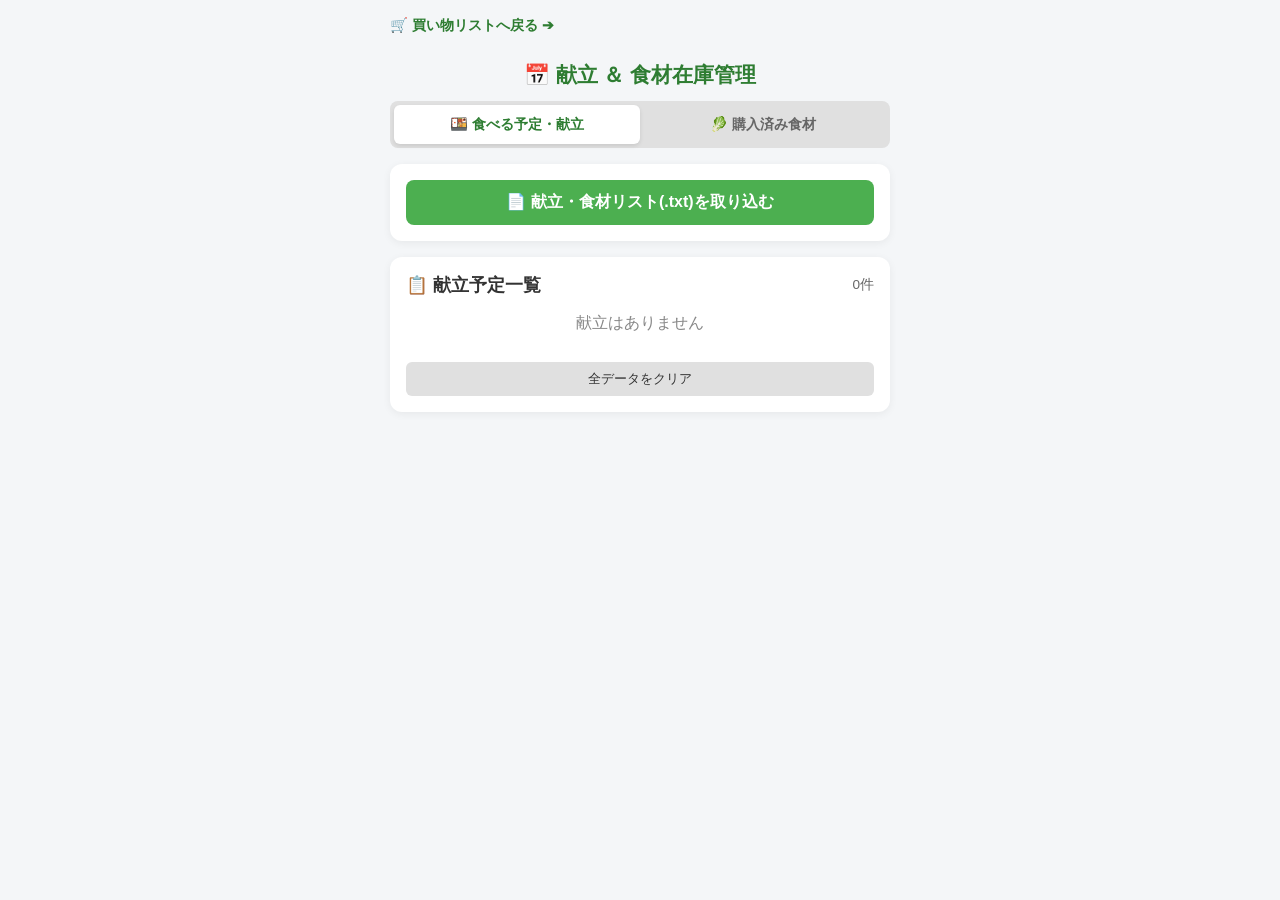
==== stock.html @ 0cb2669f "Add files via upload" ====
<!DOCTYPE html>
<html lang="ja">
<head>
  <meta charset="UTF-8">
  <meta name="viewport" content="width=device-width, initial-scale=1.0">
  <title>📅 献立 ＆ 食材在庫管理</title>
  <style>
    * { box-sizing: border-box; }
    body {
      font-family: -apple-system, BlinkMacSystemFont, "Segoe UI", Roboto, sans-serif;
      background: #f4f6f8;
      margin: 0;
      padding: 16px;
      color: #333;
    }
    .container { max-width: 500px; margin: 0 auto; }
    
    .nav-link {
      display: inline-block;
      margin-bottom: 12px;
      color: #2e7d32;
      font-weight: bold;
      text-decoration: none;
      font-size: 0.9rem;
    }
    
    h1 { font-size: 1.3rem; text-align: center; color: #2e7d32; margin-bottom: 12px; }
    
    /* タブバー */
    .tab-bar {
      display: flex;
      background: #e0e0e0;
      border-radius: 8px;
      padding: 4px;
      margin-bottom: 16px;
    }
    .tab-btn {
      flex: 1;
      padding: 10px 4px;
      border: none;
      background: transparent;
      font-weight: bold;
      font-size: 0.9rem;
      border-radius: 6px;
      cursor: pointer;
      color: #666;
      text-align: center;
    }
    .tab-btn.active {
      background: #fff;
      color: #2e7d32;
      box-shadow: 0 2px 4px rgba(0,0,0,0.1);
    }

    .card {
      background: #fff;
      border-radius: 12px;
      padding: 16px;
      margin-bottom: 16px;
      box-shadow: 0 2px 8px rgba(0,0,0,0.06);
    }
    input[type="file"] { display: none; }
    .custom-file-btn {
      display: block;
      background: #4CAF50;
      color: white;
      padding: 12px;
      border-radius: 8px;
      text-align: center;
      font-weight: bold;
      cursor: pointer;
    }

    /* 1行ごとの献立スケジュールカード */
    .menu-schedule-row {
      display: flex;
      align-items: center;
      justify-content: space-between;
      padding: 12px 14px;
      margin-bottom: 8px;
      background-color: #ffffff;
      border: 1px solid #e0e0e0;
      border-radius: 8px;
      cursor: pointer;
      user-select: none;
      transition: background-color 0.2s, opacity 0.2s;
    }
    .menu-schedule-row:active {
      background-color: #f0f0f0;
    }

    .menu-info {
      display: flex;
      align-items: center;
      gap: 10px;
      flex: 1;
    }
    .menu-name {
      font-weight: bold;
      font-size: 1rem;
      color: #333;
    }
    .menu-schedule-tag {
      font-size: 0.85rem;
      color: #2e7d32;
      background-color: #e8f5e9;
      padding: 3px 8px;
      border-radius: 4px;
      font-weight: bold;
    }

    .status-badge {
      font-size: 0.8rem;
      font-weight: bold;
      padding: 6px 10px;
      border-radius: 20px;
    }
    .status-badge.uncooked {
      background-color: #e3f2fd;
      color: #1976d2;
    }
    .status-badge.cooked {
      background-color: #e0e0e0;
      color: #616161;
    }

    /* 調理済み（食べた）状態のグレーアウト */
    .menu-schedule-row.is-cooked {
      background-color: #f5f5f5;
      border-color: #eee;
      opacity: 0.6;
    }
    .menu-schedule-row.is-cooked .menu-name {
      text-decoration: line-through;
      color: #888;
    }

    /* 食材在庫リスト表示 */
    .stock-item {
      display: flex;
      align-items: center;
      justify-content: space-between;
      padding: 10px;
      border-bottom: 1px solid #eee;
    }
    .stock-item.empty {
      background: #f5f5f5;
      opacity: 0.5;
    }
    .stock-name {
      font-weight: bold;
      font-size: 0.95rem;
    }
    .stock-item.empty .stock-name {
      text-decoration: line-through;
    }
    .qty-control {
      display: flex;
      align-items: center;
      gap: 8px;
    }
    .btn-qty {
      background: #e0e0e0;
      border: none;
      border-radius: 4px;
      width: 28px;
      height: 28px;
      font-weight: bold;
      cursor: pointer;
      font-size: 1rem;
    }

    .clear-btn {
      background: #e0e0e0;
      color: #333;
      border: none;
      border-radius: 6px;
      padding: 8px 12px;
      width: 100%;
      cursor: pointer;
      margin-top: 12px;
    }
  </style>
</head>
<body>

<div class="container">
  <a href="index.html" class="nav-link">🛒 買い物リストへ戻る ➔</a>

  <h1>📅 献立 ＆ 食材在庫管理</h1>

  <!-- タブボタン -->
  <div class="tab-bar">
    <button id="tabBtn1" class="tab-btn active" onclick="switchTab('schedule')">🍱 食べる予定・献立</button>
    <button id="tabBtn2" class="tab-btn" onclick="switchTab('stock')">🥬 購入済み食材</button>
  </div>

  <!-- txt読み込みエリア -->
  <div class="card">
    <label class="custom-file-btn">
      📄 献立・食材リスト(.txt)を取り込む
      <input type="file" id="txtFileInput" accept=".txt" onchange="importTxtFile(event)">
    </label>
  </div>

  <!-- タブ①：献立スケジュール（1行ずつ表示） -->
  <div id="tabContentSchedule" class="card">
    <div style="display: flex; justify-content: space-between; align-items: center; margin-bottom: 12px;">
      <h2 style="font-size: 1.1rem; margin: 0;">📋 献立予定一覧</h2>
      <span id="menuCount" style="font-size: 0.85rem; color: #666;">0件</span>
    </div>

    <div id="menuScheduleList"></div>
    <button type="button" class="clear-btn" onclick="clearAllData()">全データをクリア</button>
  </div>

  <!-- タブ②：購入済み食材一覧 -->
  <div id="tabContentStock" class="card" style="display: none;">
    <div style="display: flex; justify-content: space-between; align-items: center; margin-bottom: 12px;">
      <h2 style="font-size: 1.1rem; margin: 0;">🥬 食材在庫リスト</h2>
      <span id="stockCount" style="font-size: 0.85rem; color: #666;">0種類</span>
    </div>

    <div id="stockList"></div>
    <button type="button" class="clear-btn" onclick="clearAllData()">全データをクリア</button>
  </div>
</div>

<script>
  let scheduleItems = JSON.parse(localStorage.getItem('scheduleItems')) || [];
  let stockIngredients = JSON.parse(localStorage.getItem('stockIngredients')) || {};

  function saveData() {
    localStorage.setItem('scheduleItems', JSON.stringify(scheduleItems));
    localStorage.setItem('stockIngredients', JSON.stringify(stockIngredients));
    renderSchedule();
    renderStock();
  }

  // タブ切り替え処理
  function switchTab(tabName) {
    const isSchedule = tabName === 'schedule';
    document.getElementById('tabContentSchedule').style.display = isSchedule ? 'block' : 'none';
    document.getElementById('tabContentStock').style.display = isSchedule ? 'none' : 'block';
    
    document.getElementById('tabBtn1').classList.toggle('active', isSchedule);
    document.getElementById('tabBtn2').classList.toggle('active', !isSchedule);
  }

  // txt取り込み処理
  function importTxtFile(event) {
    const file = event.target.files[0];
    if (!file) return;

    const reader = new FileReader();
    reader.onload = function(e) {
      const text = e.target.result;
      const lines = text.split('\n');

      let currentMenu = null;
      let addedCount = 0;

      lines.forEach(line => {
        const trimmed = line.trim();
        
        if (trimmed.startsWith('■')) {
          if (currentMenu) {
            scheduleItems.push(currentMenu);
            addedCount++;
          }
          currentMenu = {
            id: Date.now() + Math.random(),
            name: trimmed.replace('■', '').replace(/\(×\d+\)/, '').trim(),
            schedules: [{ day: '月', time: '昼', eaten: false }], // デフォルト予定
            ingredients: []
          };
        } 
        else if (trimmed.startsWith('・') && currentMenu) {
          const ingName = trimmed.replace('・', '').split('(')[0].trim();
          currentMenu.ingredients.push(ingName);
          
          if (stockIngredients[ingName] === undefined) {
            stockIngredients[ingName] = 1;
          }
        }
      });

      if (currentMenu) {
        scheduleItems.push(currentMenu);
        addedCount++;
      }

      saveData();
      alert(`${addedCount} 件の献立を取り込みました！`);
      event.target.value = '';
    };
    reader.readAsText(file);
  }

  // 1. 献立タブの描画（1行ずつ表示）
  function renderSchedule() {
    const container = document.getElementById('menuScheduleList');
    const countEl = document.getElementById('menuCount');
    container.innerHTML = '';

    let totalScheduleCount = 0;

    if (scheduleItems.length === 0) {
      container.innerHTML = '<p style="color: #888; text-align: center;">献立はありません</p>';
      countEl.textContent = '0件';
      return;
    }

    scheduleItems.forEach((menu, menuIndex) => {
      const schedules = (menu.schedules && menu.schedules.length > 0)
        ? menu.schedules
        : [{ day: '未定', time: '', eaten: false }];

      schedules.forEach((sch, schIndex) => {
        totalScheduleCount++;
        const row = document.createElement('div');
        const isEaten = sch.eaten || false;

        row.className = `menu-schedule-row ${isEaten ? 'is-cooked' : ''}`;
        
        // 行全体をタップした時の「食べた / 未調理」切り替え
        row.onclick = () => toggleEat(menuIndex, schIndex);

        const timeText = sch.time ? ` ${sch.time}` : '';
        const scheduleTag = `${sch.day}${timeText}`;

        row.innerHTML = `
          <div class="menu-info">
            <span class="menu-name">${menu.name}</span>
            <span class="menu-schedule-tag">${scheduleTag}</span>
          </div>
          <div>
            <span class="status-badge ${isEaten ? 'cooked' : 'uncooked'}">
              ${isEaten ? '✓ 食べた' : '未調理'}
            </span>
          </div>
        `;

        container.appendChild(row);
      });
    });

    countEl.textContent = `${totalScheduleCount}件`;
  }

  // 2. 食材在庫タブの描画
  function renderStock() {
    const container = document.getElementById('stockList');
    const countEl = document.getElementById('stockCount');
    const keys = Object.keys(stockIngredients);
    container.innerHTML = '';
    countEl.textContent = `${keys.length}種類`;

    if (keys.length === 0) {
      container.innerHTML = '<p style="color: #888; text-align: center;">食材はありません</p>';
      return;
    }

    keys.forEach(ingName => {
      const qty = stockIngredients[ingName];
      const div = document.createElement('div');
      div.className = `stock-item ${qty === 0 ? 'empty' : ''}`;

      div.innerHTML = `
        <span class="stock-name">${ingName}</span>
        <div class="qty-control">
          <button class="btn-qty" onclick="changeStockQty('${ingName}', -1)">-</button>
          <span style="font-weight:bold; min-width:30px; text-align:center;">${qty}</span>
          <button class="btn-qty" onclick="changeStockQty('${ingName}', 1)">+</button>
        </div>
      `;
      container.appendChild(div);
    });
  }

  // 行タップ時の「食べた！」切り替え ＆ 食材在庫連動処理
  function toggleEat(menuIndex, schIndex) {
    const menu = scheduleItems[menuIndex];
    if (!menu) return;

    if (!menu.schedules || menu.schedules.length === 0) {
      menu.schedules = [{ day: '未定', time: '', eaten: false }];
    }

    const sch = menu.schedules[schIndex];
    sch.eaten = !sch.eaten; // 反転

    // 献立に含まれる食材の在庫を「-1」または「+1」減減算
    if (menu.ingredients && menu.ingredients.length > 0) {
      menu.ingredients.forEach(ingName => {
        if (stockIngredients[ingName] !== undefined) {
          if (sch.eaten) {
            stockIngredients[ingName] = Math.max(0, stockIngredients[ingName] - 1);
          } else {
            stockIngredients[ingName] += 1;
          }
        }
      });
    }

    saveData();
  }

  function changeStockQty(ingName, delta) {
    if (stockIngredients[ingName] !== undefined) {
      stockIngredients[ingName] = Math.max(0, stockIngredients[ingName] + delta);
      saveData();
    }
  }

  function clearAllData() {
    if (confirm('すべてのデータ（献立・食材在庫）を初期化しますか？')) {
      scheduleItems = [];
      stockIngredients = {};
      saveData();
    }
  }

  renderSchedule();
  renderStock();
</script>

</body>
</html>
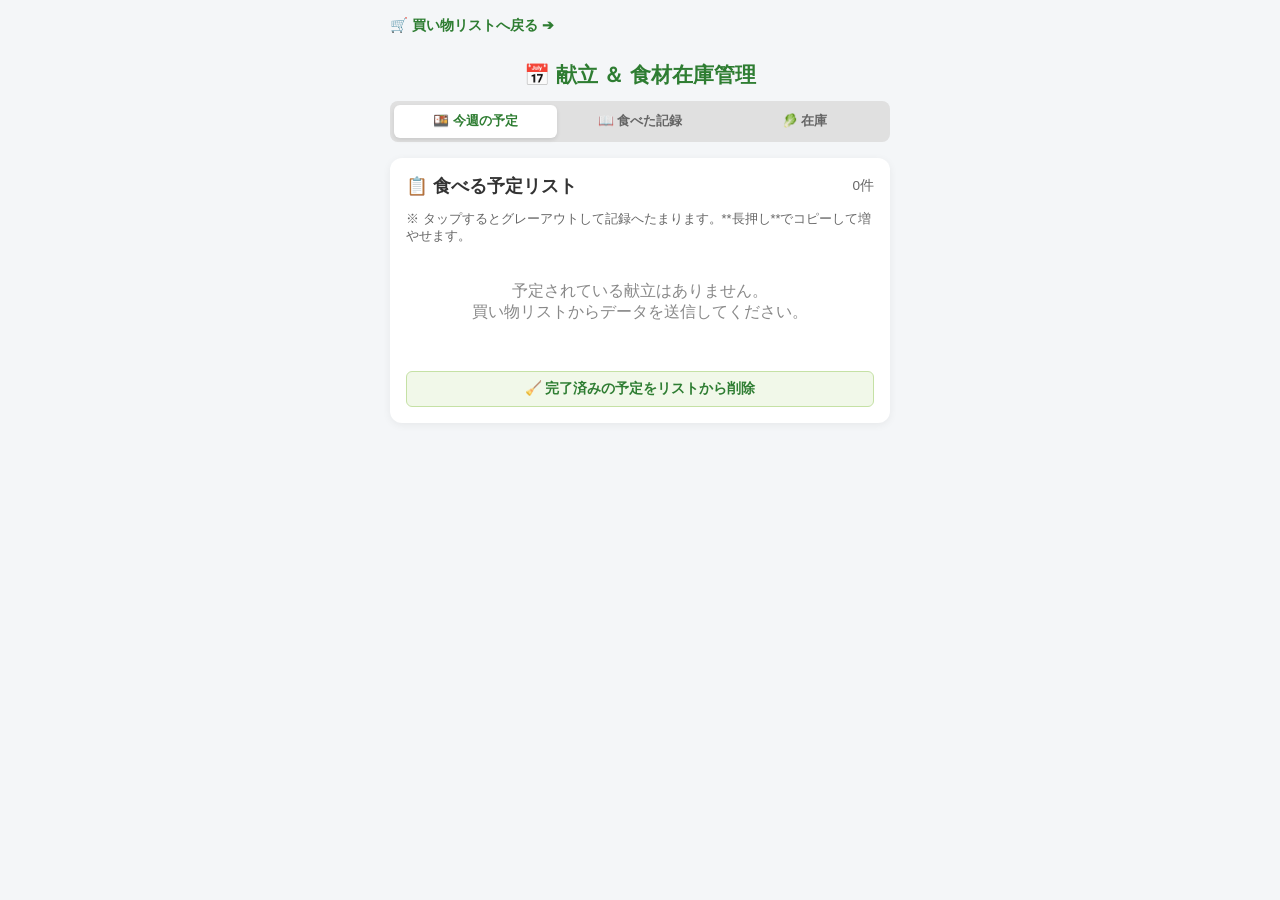
==== commit 0d843f49: "Add files via upload" ====
--- a/stock.html
+++ b/stock.html
@@ -33,14 +33,15 @@
       border-radius: 8px;
       padding: 4px;
       margin-bottom: 16px;
+      gap: 2px;
     }
     .tab-btn {
       flex: 1;
-      padding: 10px 4px;
+      padding: 8px 2px;
       border: none;
       background: transparent;
       font-weight: bold;
-      font-size: 0.9rem;
+      font-size: 0.8rem;
       border-radius: 6px;
       cursor: pointer;
       color: #666;
@@ -59,83 +60,137 @@
       margin-bottom: 16px;
       box-shadow: 0 2px 8px rgba(0,0,0,0.06);
     }
-    input[type="file"] { display: none; }
-    .custom-file-btn {
-      display: block;
-      background: #4CAF50;
-      color: white;
-      padding: 12px;
-      border-radius: 8px;
-      text-align: center;
-      font-weight: bold;
-      cursor: pointer;
-    }
-
-    /* 1行ごとの献立スケジュールカード */
-    .menu-schedule-row {
+
+    /* シンプルな1行スケジュールカード */
+    .schedule-row-simple {
       display: flex;
       align-items: center;
       justify-content: space-between;
-      padding: 12px 14px;
-      margin-bottom: 8px;
       background-color: #ffffff;
       border: 1px solid #e0e0e0;
       border-radius: 8px;
+      padding: 10px 14px;
+      margin-bottom: 8px;
       cursor: pointer;
       user-select: none;
       transition: background-color 0.2s, opacity 0.2s;
     }
-    .menu-schedule-row:active {
-      background-color: #f0f0f0;
-    }
-
-    .menu-info {
+    .schedule-row-simple:hover {
+      background-color: #f9fbf8;
+    }
+
+    /* グレーアウト（完了）時のスタイル */
+    .schedule-row-simple.completed {
+      background-color: #eeeeee !important;
+      border-color: #dddddd !important;
+      opacity: 0.7;
+    }
+    .schedule-row-simple.completed .menu-name {
+      text-decoration: line-through;
+      color: #777;
+    }
+    .schedule-row-simple.completed .select-mini {
+      color: #888;
+      background: #e0e0e0;
+      pointer-events: none;
+    }
+
+    .menu-name {
+      font-weight: bold;
+      font-size: 1rem;
+      color: #333;
+      flex-grow: 1;
+      margin-right: 10px;
+    }
+
+    .schedule-controls {
       display: flex;
       align-items: center;
-      gap: 10px;
-      flex: 1;
-    }
-    .menu-name {
-      font-weight: bold;
-      font-size: 1rem;
+      gap: 6px;
+    }
+
+    .select-mini {
+      padding: 3px 6px;
+      font-size: 0.85rem;
+      border-radius: 4px;
+      border: 1px solid #ccc;
+      background: #fff;
+    }
+
+    .btn-del-sm {
+      background: transparent;
+      color: #c62828;
+      border: none;
+      font-size: 0.9rem;
+      font-weight: bold;
+      cursor: pointer;
+      padding: 2px 6px;
+    }
+
+    /* アコーディオン */
+    .accordion-group {
+      margin-bottom: 10px;
+      border: 1px solid #e0e0e0;
+      border-radius: 8px;
+      overflow: hidden;
+    }
+    .accordion-header {
+      background-color: #f1f8e9;
+      color: #2e7d32;
+      padding: 12px 14px;
+      font-weight: bold;
+      font-size: 0.95rem;
+      cursor: pointer;
+      display: flex;
+      justify-content: space-between;
+      align-items: center;
+      user-select: none;
+    }
+    .accordion-content {
+      display: none;
+      padding: 10px;
+      background-color: #fff;
+      border-top: 1px solid #e0e0e0;
+    }
+    .accordion-content.open {
+      display: block;
+    }
+
+    .history-row {
+      display: flex;
+      align-items: center;
+      justify-content: space-between;
+      padding: 8px 10px;
+      margin-bottom: 6px;
+      background-color: #f9f9f9;
+      border: 1px solid #eee;
+      border-radius: 6px;
+      font-size: 0.9rem;
+    }
+    .history-row .menu-name {
+      font-weight: bold;
       color: #333;
     }
-    .menu-schedule-tag {
+
+    /* 💡 カッコと中の文字ごとのカラー設定 */
+    .history-bracket {
       font-size: 0.85rem;
-      color: #2e7d32;
-      background-color: #e8f5e9;
-      padding: 3px 8px;
-      border-radius: 4px;
-      font-weight: bold;
-    }
-
-    .status-badge {
-      font-size: 0.8rem;
-      font-weight: bold;
-      padding: 6px 10px;
-      border-radius: 20px;
-    }
-    .status-badge.uncooked {
-      background-color: #e3f2fd;
-      color: #1976d2;
-    }
-    .status-badge.cooked {
-      background-color: #e0e0e0;
-      color: #616161;
-    }
-
-    /* 調理済み（食べた）状態のグレーアウト */
-    .menu-schedule-row.is-cooked {
-      background-color: #f5f5f5;
-      border-color: #eee;
-      opacity: 0.6;
-    }
-    .menu-schedule-row.is-cooked .menu-name {
-      text-decoration: line-through;
-      color: #888;
-    }
-
-    /* 食材在庫リスト表示 */
+      color: #333; /* 👈 カッコ（）の色（黒色） */
+      font-weight: bold;
+      margin-left: 8px;
+    }
+    .history-day {
+      font-size: 0.85rem;
+      color: #d32f2f; /* 👈 曜日の色（赤色） */
+      font-weight: bold;
+    }
+    .history-time {
+      font-size: 0.85rem;
+      color: #1976d2; /* 👈 時間の色（青色） */
+      font-weight: bold;
+    }
+
+    /* 在庫リスト */
     .stock-item {
       display: flex;
       align-items: center;
@@ -171,14 +226,32 @@
     }
 
     .clear-btn {
-      background: #e0e0e0;
-      color: #333;
-      border: none;
+      background: #ffebee;
+      color: #c62828;
+      border: 1px solid #ef9a9a;
       border-radius: 6px;
       padding: 8px 12px;
       width: 100%;
       cursor: pointer;
       margin-top: 12px;
+      font-weight: bold;
+    }
+
+    /* 完了済み一括削除ボタン */
+    .cleanup-btn {
+      background: #f1f8e9;
+      color: #2e7d32;
+      border: 1px solid #c5e1a5;
+      border-radius: 6px;
+      padding: 8px 12px;
+      width: 100%;
+      cursor: pointer;
+      margin-top: 12px;
+      font-weight: bold;
+      font-size: 0.85rem;
+    }
+    .cleanup-btn:hover {
+      background: #e8f5e9;
     }
   </style>
 </head>
@@ -189,32 +262,39 @@
 
   <h1>📅 献立 ＆ 食材在庫管理</h1>
 
-  <!-- タブボタン -->
+  <!-- タブバー -->
   <div class="tab-bar">
-    <button id="tabBtn1" class="tab-btn active" onclick="switchTab('schedule')">🍱 食べる予定・献立</button>
-    <button id="tabBtn2" class="tab-btn" onclick="switchTab('stock')">🥬 購入済み食材</button>
+    <button id="tabBtn1" class="tab-btn active" onclick="switchTab('schedule')">🍱 今週の予定</button>
+    <button id="tabBtn2" class="tab-btn" onclick="switchTab('history')">📖 食べた記録</button>
+    <button id="tabBtn3" class="tab-btn" onclick="switchTab('stock')">🥬 在庫</button>
   </div>
 
-  <!-- txt読み込みエリア -->
-  <div class="card">
-    <label class="custom-file-btn">
-      📄 献立・食材リスト(.txt)を取り込む
-      <input type="file" id="txtFileInput" accept=".txt" onchange="importTxtFile(event)">
-    </label>
-  </div>
-
-  <!-- タブ①：献立スケジュール（1行ずつ表示） -->
+  <!-- タブ①：今週の予定 -->
   <div id="tabContentSchedule" class="card">
     <div style="display: flex; justify-content: space-between; align-items: center; margin-bottom: 12px;">
-      <h2 style="font-size: 1.1rem; margin: 0;">📋 献立予定一覧</h2>
-      <span id="menuCount" style="font-size: 0.85rem; color: #666;">0件</span>
+      <h2 style="font-size: 1.1rem; margin: 0;">📋 食べる予定リスト</h2>
+      <span id="scheduleCount" style="font-size: 0.85rem; color: #666;">0件</span>
     </div>
-
-    <div id="menuScheduleList"></div>
-    <button type="button" class="clear-btn" onclick="clearAllData()">全データをクリア</button>
+    <p style="font-size: 0.8rem; color: #666; margin-bottom: 12px;">※ タップするとグレーアウトして記録へたまります。**長押し**でコピーして増やせます。</p>
+
+    <div id="currentScheduleList"></div>
+
+    <button type="button" class="cleanup-btn" onclick="removeCompletedSchedules()">🧹 完了済みの予定をリストから削除</button>
   </div>
 
-  <!-- タブ②：購入済み食材一覧 -->
+  <!-- タブ②：食べた記録 -->
+  <div id="tabContentHistory" class="card" style="display: none;">
+    <div style="display: flex; justify-content: space-between; align-items: center; margin-bottom: 12px;">
+      <h2 style="font-size: 1.1rem; margin: 0;">📖 これまで作った記録</h2>
+      <span id="historyCount" style="font-size: 0.85rem; color: #666;">0件</span>
+    </div>
+    <p style="font-size: 0.8rem; color: #666; margin-bottom: 12px;">※ タブをタップすると開閉します。</p>
+
+    <div id="historyList"></div>
+    <button type="button" class="clear-btn" onclick="clearHistory()">記録をリセット</button>
+  </div>
+
+  <!-- タブ③：在庫 -->
   <div id="tabContentStock" class="card" style="display: none;">
     <div style="display: flex; justify-content: space-between; align-items: center; margin-bottom: 12px;">
       <h2 style="font-size: 1.1rem; margin: 0;">🥬 食材在庫リスト</h2>
@@ -222,133 +302,266 @@
     </div>
 
     <div id="stockList"></div>
-    <button type="button" class="clear-btn" onclick="clearAllData()">全データをクリア</button>
+    <button type="button" class="clear-btn" onclick="clearStock()">在庫をリセット</button>
   </div>
 </div>
 
 <script>
-  let scheduleItems = JSON.parse(localStorage.getItem('scheduleItems')) || [];
+  let historyRecords = JSON.parse(localStorage.getItem('historyRecords')) || [];
   let stockIngredients = JSON.parse(localStorage.getItem('stockIngredients')) || {};
+  let currentSchedules = JSON.parse(localStorage.getItem('currentSchedules')) || [];
+
+  const daysList = ['月', '火', '水', '木', '金', '土', '日', '未定'];
+  const timesList = ['朝', '昼', '夜', '間食'];
+  const timeOrder = { '朝': 1, '昼': 2, '夜': 3, '間食': 4 };
+
+  function syncWithLocalStorage() {
+    const raw = localStorage.getItem('currentSchedules');
+    let incomingList = [];
+    try {
+      incomingList = raw ? JSON.parse(raw) : [];
+    } catch(e) {
+      incomingList = [];
+    }
+
+    incomingList.forEach(incoming => {
+      const exists = currentSchedules.some(existing => String(existing.id) === String(incoming.id));
+      if (!exists) {
+        currentSchedules.push({
+          id: incoming.id || (Date.now() + Math.random()),
+          name: incoming.name,
+          day: incoming.day || '未定',
+          time: incoming.time || '昼',
+          ingredients: incoming.ingredients || [],
+          completed: false
+        });
+      }
+    });
+    saveDataOnly();
+  }
 
   function saveData() {
-    localStorage.setItem('scheduleItems', JSON.stringify(scheduleItems));
+    localStorage.setItem('currentSchedules', JSON.stringify(currentSchedules));
+    localStorage.setItem('historyRecords', JSON.stringify(historyRecords));
     localStorage.setItem('stockIngredients', JSON.stringify(stockIngredients));
     renderSchedule();
+    renderHistory();
     renderStock();
   }
 
-  // タブ切り替え処理
+  function saveDataOnly() {
+    localStorage.setItem('currentSchedules', JSON.stringify(currentSchedules));
+    localStorage.setItem('historyRecords', JSON.stringify(historyRecords));
+    localStorage.setItem('stockIngredients', JSON.stringify(stockIngredients));
+  }
+
   function switchTab(tabName) {
-    const isSchedule = tabName === 'schedule';
-    document.getElementById('tabContentSchedule').style.display = isSchedule ? 'block' : 'none';
-    document.getElementById('tabContentStock').style.display = isSchedule ? 'none' : 'block';
+    document.getElementById('tabContentSchedule').style.display = tabName === 'schedule' ? 'block' : 'none';
+    document.getElementById('tabContentHistory').style.display = tabName === 'history' ? 'block' : 'none';
+    document.getElementById('tabContentStock').style.display = tabName === 'stock' ? 'block' : 'none';
     
-    document.getElementById('tabBtn1').classList.toggle('active', isSchedule);
-    document.getElementById('tabBtn2').classList.toggle('active', !isSchedule);
-  }
-
-  // txt取り込み処理
-  function importTxtFile(event) {
-    const file = event.target.files[0];
-    if (!file) return;
-
-    const reader = new FileReader();
-    reader.onload = function(e) {
-      const text = e.target.result;
-      const lines = text.split('\n');
-
-      let currentMenu = null;
-      let addedCount = 0;
-
-      lines.forEach(line => {
-        const trimmed = line.trim();
-        
-        if (trimmed.startsWith('■')) {
-          if (currentMenu) {
-            scheduleItems.push(currentMenu);
-            addedCount++;
-          }
-          currentMenu = {
-            id: Date.now() + Math.random(),
-            name: trimmed.replace('■', '').replace(/\(×\d+\)/, '').trim(),
-            schedules: [{ day: '月', time: '昼', eaten: false }], // デフォルト予定
-            ingredients: []
-          };
-        } 
-        else if (trimmed.startsWith('・') && currentMenu) {
-          const ingName = trimmed.replace('・', '').split('(')[0].trim();
-          currentMenu.ingredients.push(ingName);
-          
-          if (stockIngredients[ingName] === undefined) {
-            stockIngredients[ingName] = 1;
-          }
+    document.getElementById('tabBtn1').classList.toggle('active', tabName === 'schedule');
+    document.getElementById('tabBtn2').classList.toggle('active', tabName === 'history');
+    document.getElementById('tabBtn3').classList.toggle('active', tabName === 'stock');
+  }
+
+  // 1. 今週の予定を描画
+  function renderSchedule() {
+    const container = document.getElementById('currentScheduleList');
+    const countEl = document.getElementById('scheduleCount');
+    container.innerHTML = '';
+    countEl.textContent = `${currentSchedules.length}件`;
+
+    if (currentSchedules.length === 0) {
+      container.innerHTML = '<p style="color: #888; text-align: center; padding: 20px 0;">予定されている献立はありません。<br>買い物リストからデータを送信してください。</p>';
+      return;
+    }
+
+    currentSchedules.forEach((item, index) => {
+      const row = document.createElement('div');
+      row.className = `schedule-row-simple ${item.completed ? 'completed' : ''}`;
+
+      const dayOptions = daysList.map(d => `<option value="${d}" ${item.day === d ? 'selected' : ''}>${d}</option>`).join('');
+      const timeOptions = timesList.map(t => `<option value="${t}" ${item.time === t ? 'selected' : ''}>${t}</option>`).join('');
+
+      row.innerHTML = `
+        <span class="menu-name">${item.name}</span>
+        <div class="schedule-controls" onclick="event.stopPropagation()">
+          <select class="select-mini" onchange="updateScheduleField(${index}, 'day', this.value)">${dayOptions}</select>
+          <select class="select-mini" onchange="updateScheduleField(${index}, 'time', this.value)">${timeOptions}</select>
+          <button class="btn-del-sm" onclick="removeScheduleItem(${index})" title="削除">✕</button>
+        </div>
+      `;
+
+      row.onclick = (e) => {
+        if (e.target.tagName === 'SELECT' || e.target.tagName === 'OPTION' || e.target.classList.contains('btn-del-sm')) return;
+        toggleCompleteSchedule(index);
+      };
+
+      let pressTimer;
+      row.onmousedown = () => { pressTimer = setTimeout(() => duplicateSchedule(index), 600); };
+      row.onmouseup = () => { clearTimeout(pressTimer); };
+      row.ontouchstart = () => { pressTimer = setTimeout(() => duplicateSchedule(index), 600); };
+      row.ontouchend = () => { clearTimeout(pressTimer); };
+
+      container.appendChild(row);
+    });
+  }
+
+  function updateScheduleField(index, field, value) {
+    if (currentSchedules[index] && !currentSchedules[index].completed) {
+      currentSchedules[index][field] = value;
+      saveData();
+    }
+  }
+
+  function removeScheduleItem(index) {
+    currentSchedules.splice(index, 1);
+    saveData();
+  }
+
+  function removeCompletedSchedules() {
+    const beforeCount = currentSchedules.length;
+    currentSchedules = currentSchedules.filter(item => !item.completed);
+    const removedCount = beforeCount - currentSchedules.length;
+
+    if (removedCount > 0) {
+      saveData();
+    } else {
+      alert('削除対象となる完了済み（グレーアウト）の項目はありません。');
+    }
+  }
+
+  function duplicateSchedule(index) {
+    const target = currentSchedules[index];
+    if (target) {
+      const duplicated = {
+        id: Date.now() + Math.random(),
+        name: target.name,
+        day: target.day,
+        time: target.time,
+        ingredients: target.ingredients ? [...target.ingredients] : [],
+        completed: false
+      };
+      currentSchedules.splice(index + 1, 0, duplicated);
+      saveData();
+      navigator.vibrate && navigator.vibrate(50);
+    }
+  }
+
+  function toggleCompleteSchedule(index) {
+    const item = currentSchedules[index];
+    if (!item || item.completed) return;
+
+    item.completed = true;
+
+    const now = new Date();
+    const year = now.getFullYear();
+    const month = now.getMonth() + 1;
+    const dateNum = now.getDate();
+    
+    const weekNum = Math.ceil(dateNum / 7);
+    const groupKey = `${year}年${month}月 第${weekNum}週`;
+    const dateStr = `${month}/${dateNum}`;
+
+    historyRecords.unshift({
+      name: item.name,
+      day: item.day || '未定',
+      time: item.time || '昼',
+      date: dateStr,
+      group: groupKey
+    });
+
+    if (item.ingredients && item.ingredients.length > 0) {
+      item.ingredients.forEach(ingName => {
+        if (stockIngredients[ingName] !== undefined) {
+          stockIngredients[ingName] = Math.max(0, stockIngredients[ingName] - 1);
         }
       });
-
-      if (currentMenu) {
-        scheduleItems.push(currentMenu);
-        addedCount++;
-      }
-
-      saveData();
-      alert(`${addedCount} 件の献立を取り込みました！`);
-      event.target.value = '';
-    };
-    reader.readAsText(file);
-  }
-
-  // 1. 献立タブの描画（1行ずつ表示）
-  function renderSchedule() {
-    const container = document.getElementById('menuScheduleList');
-    const countEl = document.getElementById('menuCount');
+    }
+
+    saveData();
+  }
+
+  // 2. 食べた記録の描画
+  function renderHistory() {
+    const container = document.getElementById('historyList');
+    const countEl = document.getElementById('historyCount');
     container.innerHTML = '';
-
-    let totalScheduleCount = 0;
-
-    if (scheduleItems.length === 0) {
-      container.innerHTML = '<p style="color: #888; text-align: center;">献立はありません</p>';
-      countEl.textContent = '0件';
+    countEl.textContent = `${historyRecords.length}件`;
+
+    if (historyRecords.length === 0) {
+      container.innerHTML = '<p style="color: #888; text-align: center; padding: 20px 0;">まだ食べた記録はありません</p>';
       return;
     }
 
-    scheduleItems.forEach((menu, menuIndex) => {
-      const schedules = (menu.schedules && menu.schedules.length > 0)
-        ? menu.schedules
-        : [{ day: '未定', time: '', eaten: false }];
-
-      schedules.forEach((sch, schIndex) => {
-        totalScheduleCount++;
+    const groupedByWeek = {};
+    historyRecords.forEach(record => {
+      const gKey = record.group || 'そのほかの記録';
+      if (!groupedByWeek[gKey]) groupedByWeek[gKey] = [];
+      groupedByWeek[gKey].push(record);
+    });
+
+    Object.keys(groupedByWeek).forEach(groupName => {
+      const recordsInGroup = groupedByWeek[groupName];
+
+      const consolidatedMap = {};
+      recordsInGroup.forEach(rec => {
+        const key = `${rec.name}_${rec.day}`;
+        if (!consolidatedMap[key]) {
+          consolidatedMap[key] = {
+            name: rec.name,
+            day: rec.day,
+            date: rec.date,
+            times: []
+          };
+        }
+        if (!consolidatedMap[key].times.includes(rec.time)) {
+          consolidatedMap[key].times.push(rec.time);
+        }
+      });
+
+      const consolidatedList = Object.values(consolidatedMap);
+
+      const groupDiv = document.createElement('div');
+      groupDiv.className = 'accordion-group';
+
+      const header = document.createElement('div');
+      header.className = 'accordion-header';
+      header.innerHTML = `<span>📂 ${groupName}</span> <span style="font-size:0.8rem; background:#fff; padding:2px 8px; border-radius:10px; color:#2e7d32;">${consolidatedList.length}件 ▼</span>`;
+
+      const content = document.createElement('div');
+      content.className = 'accordion-content';
+
+      header.onclick = () => {
+        content.classList.toggle('open');
+        const badge = header.querySelector('span:last-child');
+        badge.textContent = content.classList.contains('open') ? `${consolidatedList.length}件 ▲` : `${consolidatedList.length}件 ▼`;
+      };
+
+      consolidatedList.forEach(item => {
+        item.times.sort((a, b) => (timeOrder[a] || 99) - (timeOrder[b] || 99));
+        const timesStr = item.times.join(' ');
+
         const row = document.createElement('div');
-        const isEaten = sch.eaten || false;
-
-        row.className = `menu-schedule-row ${isEaten ? 'is-cooked' : ''}`;
-        
-        // 行全体をタップした時の「食べた / 未調理」切り替え
-        row.onclick = () => toggleEat(menuIndex, schIndex);
-
-        const timeText = sch.time ? ` ${sch.time}` : '';
-        const scheduleTag = `${sch.day}${timeText}`;
-
+        row.className = 'history-row';
         row.innerHTML = `
-          <div class="menu-info">
-            <span class="menu-name">${menu.name}</span>
-            <span class="menu-schedule-tag">${scheduleTag}</span>
+          <div>
+            <span class="menu-name">${item.name}</span>
+            <span class="history-bracket">(</span><span class="history-day">${item.day}</span> <span class="history-time">${timesStr}</span><span class="history-bracket">)</span>
           </div>
-          <div>
-            <span class="status-badge ${isEaten ? 'cooked' : 'uncooked'}">
-              ${isEaten ? '✓ 食べた' : '未調理'}
-            </span>
-          </div>
+          <span style="font-size: 0.75rem; color: #888;">${item.date || ''}</span>
         `;
-
-        container.appendChild(row);
+        content.appendChild(row);
       });
+
+      groupDiv.appendChild(header);
+      groupDiv.appendChild(content);
+      container.appendChild(groupDiv);
     });
-
-    countEl.textContent = `${totalScheduleCount}件`;
-  }
-
-  // 2. 食材在庫タブの描画
+  }
+
+  // 3. 在庫リスト描画
   function renderStock() {
     const container = document.getElementById('stockList');
     const countEl = document.getElementById('stockCount');
@@ -357,7 +570,7 @@
     countEl.textContent = `${keys.length}種類`;
 
     if (keys.length === 0) {
-      container.innerHTML = '<p style="color: #888; text-align: center;">食材はありません</p>';
+      container.innerHTML = '<p style="color: #888; text-align: center; padding: 20px 0;">食材はありません</p>';
       return;
     }
 
@@ -378,34 +591,6 @@
     });
   }
 
-  // 行タップ時の「食べた！」切り替え ＆ 食材在庫連動処理
-  function toggleEat(menuIndex, schIndex) {
-    const menu = scheduleItems[menuIndex];
-    if (!menu) return;
-
-    if (!menu.schedules || menu.schedules.length === 0) {
-      menu.schedules = [{ day: '未定', time: '', eaten: false }];
-    }
-
-    const sch = menu.schedules[schIndex];
-    sch.eaten = !sch.eaten; // 反転
-
-    // 献立に含まれる食材の在庫を「-1」または「+1」減減算
-    if (menu.ingredients && menu.ingredients.length > 0) {
-      menu.ingredients.forEach(ingName => {
-        if (stockIngredients[ingName] !== undefined) {
-          if (sch.eaten) {
-            stockIngredients[ingName] = Math.max(0, stockIngredients[ingName] - 1);
-          } else {
-            stockIngredients[ingName] += 1;
-          }
-        }
-      });
-    }
-
-    saveData();
-  }
-
   function changeStockQty(ingName, delta) {
     if (stockIngredients[ingName] !== undefined) {
       stockIngredients[ingName] = Math.max(0, stockIngredients[ingName] + delta);
@@ -413,15 +598,23 @@
     }
   }
 
-  function clearAllData() {
-    if (confirm('すべてのデータ（献立・食材在庫）を初期化しますか？')) {
-      scheduleItems = [];
+  function clearHistory() {
+    if (confirm('食べた記録をすべてリセットしますか？')) {
+      historyRecords = [];
+      saveData();
+    }
+  }
+
+  function clearStock() {
+    if (confirm('食材在庫をすべてリセットしますか？')) {
       stockIngredients = {};
       saveData();
     }
   }
 
+  syncWithLocalStorage();
   renderSchedule();
+  renderHistory();
   renderStock();
 </script>
 
